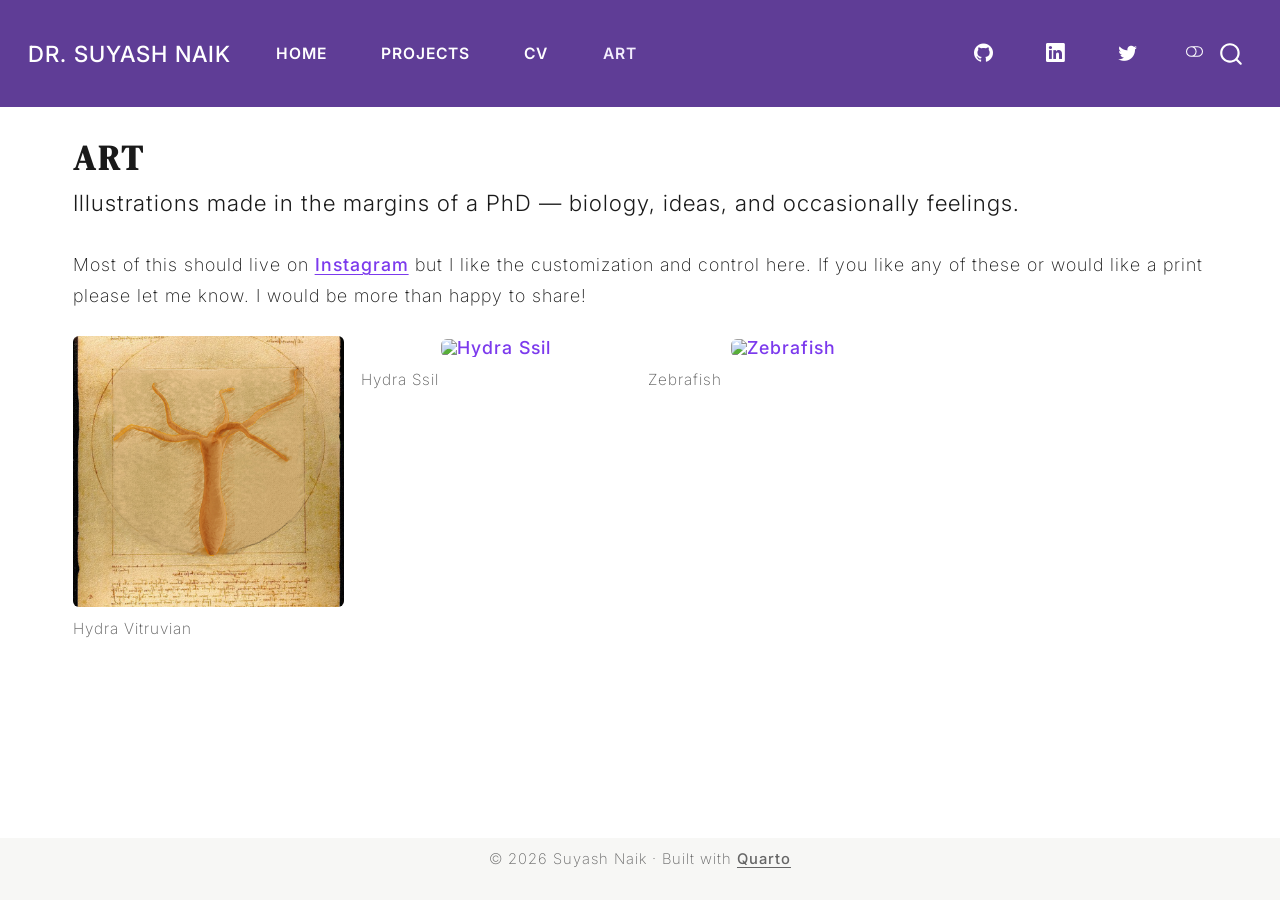
==== art/index.html @ c15da22a "Built site for gh-pages" ====
<!DOCTYPE html>
<html xmlns="http://www.w3.org/1999/xhtml" lang="en" xml:lang="en"><head>

<meta charset="utf-8">
<meta name="generator" content="quarto-1.9.38">

<meta name="viewport" content="width=device-width, initial-scale=1.0, user-scalable=yes">


<title>Art – Dr.&nbsp;Suyash Naik</title>
<style>
/* Default styles provided by pandoc.
** See https://pandoc.org/MANUAL.html#variables-for-html for config info.
*/
code{white-space: pre-wrap;}
span.smallcaps{font-variant: small-caps;}
div.columns{display: flex; gap: min(4vw, 1.5em);}
div.column{flex: auto; overflow-x: auto;}
div.hanging-indent{margin-left: 1.5em; text-indent: -1.5em;}
ul.task-list{list-style: none;}
ul.task-list li input[type="checkbox"] {
  width: 0.8em;
  margin: 0 0.8em 0.2em -1em; /* quarto-specific, see https://github.com/quarto-dev/quarto-cli/issues/4556 */ 
  vertical-align: middle;
}
</style>


<script src="../site_libs/quarto-nav/quarto-nav.js"></script>
<script src="../site_libs/clipboard/clipboard.min.js"></script>
<script src="../site_libs/quarto-search/autocomplete.umd.js"></script>
<script src="../site_libs/quarto-search/fuse.min.js"></script>
<script src="../site_libs/quarto-search/quarto-search.js"></script>
<meta name="quarto:offset" content="../">
<link href="../assets/img/favicon.ico" rel="icon">
<script src="../site_libs/quarto-html/quarto.js" type="module"></script>
<script src="../site_libs/quarto-html/tabsets/tabsets.js" type="module"></script>
<script src="../site_libs/quarto-html/popper.min.js"></script>
<script src="../site_libs/quarto-html/tippy.umd.min.js"></script>
<link href="../site_libs/quarto-html/tippy.css" rel="stylesheet">
<link href="../site_libs/quarto-html/quarto-syntax-highlighting-15634bcf2e68342d4ad2dfa704d543f6.css" rel="stylesheet" class="quarto-color-scheme" id="quarto-text-highlighting-styles">
<link href="../site_libs/quarto-html/quarto-syntax-highlighting-dark-0a6b7249c26820e032cb0bd839ff02b1.css" rel="stylesheet" class="quarto-color-scheme quarto-color-alternate" id="quarto-text-highlighting-styles">
<link href="../site_libs/quarto-html/quarto-syntax-highlighting-15634bcf2e68342d4ad2dfa704d543f6.css" rel="stylesheet" class="quarto-color-scheme-extra" id="quarto-text-highlighting-styles">
<script src="../site_libs/bootstrap/bootstrap.min.js"></script>
<link href="../site_libs/bootstrap/bootstrap-icons.css" rel="stylesheet">
<link href="../site_libs/bootstrap/bootstrap-cf5e4d23f80d89912a945f3baa4486ff.min.css" rel="stylesheet" append-hash="true" class="quarto-color-scheme" id="quarto-bootstrap" data-mode="light">
<link href="../site_libs/bootstrap/bootstrap-dark-5919550fcf3452d0a7161f72329457ad.min.css" rel="stylesheet" append-hash="true" class="quarto-color-scheme quarto-color-alternate" id="quarto-bootstrap" data-mode="light">
<link href="../site_libs/bootstrap/bootstrap-cf5e4d23f80d89912a945f3baa4486ff.min.css" rel="stylesheet" append-hash="true" class="quarto-color-scheme-extra" id="quarto-bootstrap" data-mode="light">
<script src="../site_libs/quarto-contrib/glightbox/glightbox.min.js"></script>
<link href="../site_libs/quarto-contrib/glightbox/glightbox.min.css" rel="stylesheet">
<link href="../site_libs/quarto-contrib/glightbox/lightbox.css" rel="stylesheet">
<script id="quarto-search-options" type="application/json">{
  "location": "navbar",
  "copy-button": false,
  "collapse-after": 3,
  "panel-placement": "end",
  "type": "overlay",
  "limit": 50,
  "keyboard-shortcut": [
    "f",
    "/",
    "s"
  ],
  "show-item-context": false,
  "language": {
    "search-no-results-text": "No results",
    "search-matching-documents-text": "matching documents",
    "search-copy-link-title": "Copy link to search",
    "search-hide-matches-text": "Hide additional matches",
    "search-more-match-text": "more match in this document",
    "search-more-matches-text": "more matches in this document",
    "search-clear-button-title": "Clear",
    "search-text-placeholder": "",
    "search-detached-cancel-button-title": "Cancel",
    "search-submit-button-title": "Submit",
    "search-label": "Search"
  }
}</script>
<style>html{ scroll-behavior: smooth; }</style>


</head>

<body class="nav-fixed quarto-light"><script id="quarto-html-before-body" type="application/javascript">
    const toggleBodyColorMode = (bsSheetEl) => {
      const mode = bsSheetEl.getAttribute("data-mode");
      const bodyEl = window.document.querySelector("body");
      if (mode === "dark") {
        bodyEl.classList.add("quarto-dark");
        bodyEl.classList.remove("quarto-light");
      } else {
        bodyEl.classList.add("quarto-light");
        bodyEl.classList.remove("quarto-dark");
      }
    }
    const toggleBodyColorPrimary = () => {
      const bsSheetEl = window.document.querySelector("link#quarto-bootstrap:not([rel=disabled-stylesheet])");
      if (bsSheetEl) {
        toggleBodyColorMode(bsSheetEl);
      }
    }
    const setColorSchemeToggle = (alternate) => {
      const toggles = window.document.querySelectorAll('.quarto-color-scheme-toggle');
      for (let i=0; i < toggles.length; i++) {
        const toggle = toggles[i];
        if (toggle) {
          if (alternate) {
            toggle.classList.add("alternate");
          } else {
            toggle.classList.remove("alternate");
          }
        }
      }
    };
    const toggleColorMode = (alternate) => {
      // Switch the stylesheets
      const primaryStylesheets = window.document.querySelectorAll('link.quarto-color-scheme:not(.quarto-color-alternate)');
      const alternateStylesheets = window.document.querySelectorAll('link.quarto-color-scheme.quarto-color-alternate');
      manageTransitions('#quarto-margin-sidebar .nav-link', false);
      if (alternate) {
        // note: dark is layered on light, we don't disable primary!
        enableStylesheet(alternateStylesheets);
        for (const sheetNode of alternateStylesheets) {
          if (sheetNode.id === "quarto-bootstrap") {
            toggleBodyColorMode(sheetNode);
          }
        }
      } else {
        disableStylesheet(alternateStylesheets);
        enableStylesheet(primaryStylesheets)
        toggleBodyColorPrimary();
      }
      manageTransitions('#quarto-margin-sidebar .nav-link', true);
      // Switch the toggles
      setColorSchemeToggle(alternate)
      // Hack to workaround the fact that safari doesn't
      // properly recolor the scrollbar when toggling (#1455)
      if (navigator.userAgent.indexOf('Safari') > 0 && navigator.userAgent.indexOf('Chrome') == -1) {
        manageTransitions("body", false);
        window.scrollTo(0, 1);
        setTimeout(() => {
          window.scrollTo(0, 0);
          manageTransitions("body", true);
        }, 40);
      }
    }
    const disableStylesheet = (stylesheets) => {
      for (let i=0; i < stylesheets.length; i++) {
        const stylesheet = stylesheets[i];
        stylesheet.rel = 'disabled-stylesheet';
      }
    }
    const enableStylesheet = (stylesheets) => {
      for (let i=0; i < stylesheets.length; i++) {
        const stylesheet = stylesheets[i];
        if(stylesheet.rel !== 'stylesheet') { // for Chrome, which will still FOUC without this check
          stylesheet.rel = 'stylesheet';
        }
      }
    }
    const manageTransitions = (selector, allowTransitions) => {
      const els = window.document.querySelectorAll(selector);
      for (let i=0; i < els.length; i++) {
        const el = els[i];
        if (allowTransitions) {
          el.classList.remove('notransition');
        } else {
          el.classList.add('notransition');
        }
      }
    }
    const isFileUrl = () => {
      return window.location.protocol === 'file:';
    }
    const hasAlternateSentinel = () => {
      let styleSentinel = getColorSchemeSentinel();
      if (styleSentinel !== null) {
        return styleSentinel === "alternate";
      } else {
        return false;
      }
    }
    const setStyleSentinel = (alternate) => {
      const value = alternate ? "alternate" : "default";
      if (!isFileUrl()) {
        window.localStorage.setItem("quarto-color-scheme", value);
      } else {
        localAlternateSentinel = value;
      }
    }
    const getColorSchemeSentinel = () => {
      if (!isFileUrl()) {
        const storageValue = window.localStorage.getItem("quarto-color-scheme");
        return storageValue != null ? storageValue : localAlternateSentinel;
      } else {
        return localAlternateSentinel;
      }
    }
    const toggleGiscusIfUsed = (isAlternate, darkModeDefault) => {
      const baseTheme = document.querySelector('#giscus-base-theme')?.value ?? 'light';
      const alternateTheme = document.querySelector('#giscus-alt-theme')?.value ?? 'dark';
      let newTheme = '';
      if(authorPrefersDark) {
        newTheme = isAlternate ? baseTheme : alternateTheme;
      } else {
        newTheme = isAlternate ? alternateTheme : baseTheme;
      }
      const changeGiscusTheme = () => {
        // From: https://github.com/giscus/giscus/issues/336
        const sendMessage = (message) => {
          const iframe = document.querySelector('iframe.giscus-frame');
          if (!iframe) return;
          iframe.contentWindow.postMessage({ giscus: message }, 'https://giscus.app');
        }
        sendMessage({
          setConfig: {
            theme: newTheme
          }
        });
      }
      const isGiscussLoaded = window.document.querySelector('iframe.giscus-frame') !== null;
      if (isGiscussLoaded) {
        changeGiscusTheme();
      }
    };
    const authorPrefersDark = false;
    const darkModeDefault = authorPrefersDark;
      document.querySelector('link#quarto-text-highlighting-styles.quarto-color-scheme-extra').rel = 'disabled-stylesheet';
      document.querySelector('link#quarto-bootstrap.quarto-color-scheme-extra').rel = 'disabled-stylesheet';
    let localAlternateSentinel = darkModeDefault ? 'alternate' : 'default';
    // Dark / light mode switch
    window.quartoToggleColorScheme = () => {
      // Read the current dark / light value
      let toAlternate = !hasAlternateSentinel();
      toggleColorMode(toAlternate);
      setStyleSentinel(toAlternate);
      toggleGiscusIfUsed(toAlternate, darkModeDefault);
      window.dispatchEvent(new Event('resize'));
    };
    // Switch to dark mode if need be
    if (hasAlternateSentinel()) {
      toggleColorMode(true);
    } else {
      toggleColorMode(false);
    }
  </script>

<div id="quarto-search-results"></div>
  <header id="quarto-header" class="headroom fixed-top">
    <nav class="navbar navbar-expand-lg " data-bs-theme="dark">
      <div class="navbar-container container-fluid">
      <div class="navbar-brand-container mx-auto">
    <a class="navbar-brand" href="../index.html">
    <span class="navbar-title">Dr.&nbsp;Suyash Naik</span>
    </a>
  </div>
            <div id="quarto-search" class="" title="Search"></div>
          <button class="navbar-toggler" type="button" data-bs-toggle="collapse" data-bs-target="#navbarCollapse" aria-controls="navbarCollapse" role="menu" aria-expanded="false" aria-label="Toggle navigation" onclick="if (window.quartoToggleHeadroom) { window.quartoToggleHeadroom(); }">
  <span class="navbar-toggler-icon"></span>
</button>
          <div class="collapse navbar-collapse" id="navbarCollapse">
            <ul class="navbar-nav navbar-nav-scroll me-auto">
  <li class="nav-item">
    <a class="nav-link" href="../index.html"> 
<span class="menu-text">Home</span></a>
  </li>  
  <li class="nav-item">
    <a class="nav-link" href="../projects/index.html"> 
<span class="menu-text">Projects</span></a>
  </li>  
  <li class="nav-item">
    <a class="nav-link" href="../cv.html"> 
<span class="menu-text">CV</span></a>
  </li>  
  <li class="nav-item">
    <a class="nav-link active" href="../art/index.html" aria-current="page"> 
<span class="menu-text">Art</span></a>
  </li>  
</ul>
            <ul class="navbar-nav navbar-nav-scroll ms-auto">
  <li class="nav-item compact">
    <a class="nav-link" href="https://github.com/Suyash-Naik"> <i class="bi bi-github" role="img" aria-label="GitHub">
</i> 
<span class="menu-text"></span></a>
  </li>  
  <li class="nav-item compact">
    <a class="nav-link" href="https://www.linkedin.com/in/suyash-naik-s167s/"> <i class="bi bi-linkedin" role="img" aria-label="LinkedIn">
</i> 
<span class="menu-text"></span></a>
  </li>  
  <li class="nav-item compact">
    <a class="nav-link" href="https://twitter.com/SuyashNaik6"> <i class="bi bi-twitter" role="img" aria-label="Twitter">
</i> 
<span class="menu-text"></span></a>
  </li>  
</ul>
          </div> <!-- /navcollapse -->
            <div class="quarto-navbar-tools">
  <a href="" class="quarto-color-scheme-toggle quarto-navigation-tool  px-1" onclick="window.quartoToggleColorScheme(); return false;" title="Toggle dark mode"><i class="bi"></i></a>
</div>
      </div> <!-- /container-fluid -->
    </nav>
</header>
<!-- content -->
<div id="quarto-content" class="quarto-container page-columns page-rows-contents page-layout-full page-navbar">
<!-- sidebar -->
<!-- margin-sidebar -->
    
<!-- main -->
<main class="content column-page" id="quarto-document-content">


<header id="title-block-header" class="quarto-title-block default">
<div class="quarto-title">
<h1 class="title">Art</h1>
<p class="subtitle lead">Illustrations made in the margins of a PhD — biology, ideas, and occasionally feelings.</p>
</div>



<div class="quarto-title-meta column-page">

    
  
    
  </div>
  


</header>


<p>Most of this should live on <a href="https://www.instagram.com/suyash_suedt/">Instagram</a> but I like the customization and control here. If you like any of these or would like a print please let me know. I would be more than happy to share!</p>
<!--
The lightbox="true" makes them click-to-expand automatically
     (requires: quarto add quarto-ext/lightbox)
-->
<div class="art-gallery">
<div class="quarto-figure quarto-figure-center">
<figure class="figure">
<p><a href="assets/img/art/Hydravitruvitous.jpg" class="lightbox" data-glightbox="description: .lightbox-desc-1;title:Hydra Vitruvian;" data-gallery="quarto-lightbox-gallery-1" title="Hydra Vitruvian"><img src="assets/img/art/Hydravitruvitous.jpg" class="img-fluid figure-img" alt="Hydra Vitruvian"></a></p>
<figcaption>Hydra Vitruvian</figcaption>
</figure>
</div>
<div class="quarto-figure quarto-figure-center">
<figure class="figure">
<p><a href="assets/img/art/Hydrassil.png" class="lightbox" data-glightbox="description: .lightbox-desc-2;title:Hydra Ssil;" data-gallery="quarto-lightbox-gallery-2" title="Hydra Ssil"><img src="assets/img/art/Hydrassil.png" class="img-fluid figure-img" alt="Hydra Ssil"></a></p>
<figcaption>Hydra Ssil</figcaption>
</figure>
</div>
<div class="quarto-figure quarto-figure-center">
<figure class="figure">
<p><a href="assets/img/art/Zebra_green.png" class="lightbox" data-glightbox="description: .lightbox-desc-3;title:Zebrafish;" data-gallery="quarto-lightbox-gallery-3" title="Zebrafish"><img src="assets/img/art/Zebra_green.png" class="img-fluid figure-img" alt="Zebrafish"></a></p>
<figcaption>Zebrafish</figcaption>
</figure>
</div>
</div>


<div class="hidden" aria-hidden="true">
<div class="glightbox-desc lightbox-desc-1">
<p>Hydra Vitruvian — As on one branch so on the other, virtuvian symmetry organizing body structure in the hydra. Made in the endings of a early journey, 2017.</p>
</div>
<div class="glightbox-desc lightbox-desc-2">
<p>Hydra Ssil — A hydra, a tree, and the movement on the tree of life. Made to celebrate <a href="https://doi-org/10.1242/jeb.232702">this discovery</a>, 2020.</p>
</div>
<div class="glightbox-desc lightbox-desc-3">
<p>Zebrafish — The mind boggling mysteries of fish skin morphogensis. Made at a time of flowing thoughts and ideas, 2021.</p>
</div>
</div>

</main> <!-- /main -->
<script id="quarto-html-after-body" type="application/javascript">
  window.document.addEventListener("DOMContentLoaded", function (event) {
    // Ensure there is a toggle, if there isn't float one in the top right
    if (window.document.querySelector('.quarto-color-scheme-toggle') === null) {
      const a = window.document.createElement('a');
      a.classList.add('top-right');
      a.classList.add('quarto-color-scheme-toggle');
      a.href = "";
      a.onclick = function() { try { window.quartoToggleColorScheme(); } catch {} return false; };
      const i = window.document.createElement("i");
      i.classList.add('bi');
      a.appendChild(i);
      window.document.body.appendChild(a);
    }
    setColorSchemeToggle(hasAlternateSentinel())
    const isCodeAnnotation = (el) => {
      for (const clz of el.classList) {
        if (clz.startsWith('code-annotation-')) {                     
          return true;
        }
      }
      return false;
    }
    const onCopySuccess = function(e) {
      // button target
      const button = e.trigger;
      // don't keep focus
      button.blur();
      // flash "checked"
      button.classList.add('code-copy-button-checked');
      var currentTitle = button.getAttribute("title");
      button.setAttribute("title", "Copied!");
      let tooltip;
      if (window.bootstrap) {
        button.setAttribute("data-bs-toggle", "tooltip");
        button.setAttribute("data-bs-placement", "left");
        button.setAttribute("data-bs-title", "Copied!");
        tooltip = new bootstrap.Tooltip(button, 
          { trigger: "manual", 
            customClass: "code-copy-button-tooltip",
            offset: [0, -8]});
        tooltip.show();    
      }
      setTimeout(function() {
        if (tooltip) {
          tooltip.hide();
          button.removeAttribute("data-bs-title");
          button.removeAttribute("data-bs-toggle");
          button.removeAttribute("data-bs-placement");
        }
        button.setAttribute("title", currentTitle);
        button.classList.remove('code-copy-button-checked');
      }, 1000);
      // clear code selection
      e.clearSelection();
    }
    const getTextToCopy = function(trigger) {
      const outerScaffold = trigger.parentElement.cloneNode(true);
      const codeEl = outerScaffold.querySelector('code');
      for (const childEl of codeEl.children) {
        if (isCodeAnnotation(childEl)) {
          childEl.remove();
        }
      }
      return codeEl.innerText;
    }
    const clipboard = new window.ClipboardJS('.code-copy-button:not([data-in-quarto-modal])', {
      text: getTextToCopy
    });
    clipboard.on('success', onCopySuccess);
    if (window.document.getElementById('quarto-embedded-source-code-modal')) {
      const clipboardModal = new window.ClipboardJS('.code-copy-button[data-in-quarto-modal]', {
        text: getTextToCopy,
        container: window.document.getElementById('quarto-embedded-source-code-modal')
      });
      clipboardModal.on('success', onCopySuccess);
    }
      var localhostRegex = new RegExp(/^(?:http|https):\/\/localhost\:?[0-9]*\//);
      var mailtoRegex = new RegExp(/^mailto:/);
        var filterRegex = new RegExp("https:\/\/suyashnaik\.com");
      var isInternal = (href) => {
          return filterRegex.test(href) || localhostRegex.test(href) || mailtoRegex.test(href);
      }
      // Inspect non-navigation links and adorn them if external
     var links = window.document.querySelectorAll('a[href]:not(.nav-link):not(.navbar-brand):not(.toc-action):not(.sidebar-link):not(.sidebar-item-toggle):not(.pagination-link):not(.no-external):not([aria-hidden]):not(.dropdown-item):not(.quarto-navigation-tool):not(.about-link)');
      for (var i=0; i<links.length; i++) {
        const link = links[i];
        if (!isInternal(link.href)) {
          // undo the damage that might have been done by quarto-nav.js in the case of
          // links that we want to consider external
          if (link.dataset.originalHref !== undefined) {
            link.href = link.dataset.originalHref;
          }
        }
      }
    function tippyHover(el, contentFn, onTriggerFn, onUntriggerFn) {
      const config = {
        allowHTML: true,
        maxWidth: 500,
        delay: 100,
        arrow: false,
        appendTo: function(el) {
            return el.parentElement;
        },
        interactive: true,
        interactiveBorder: 10,
        theme: 'quarto',
        placement: 'bottom-start',
      };
      if (contentFn) {
        config.content = contentFn;
      }
      if (onTriggerFn) {
        config.onTrigger = onTriggerFn;
      }
      if (onUntriggerFn) {
        config.onUntrigger = onUntriggerFn;
      }
      window.tippy(el, config); 
    }
    const noterefs = window.document.querySelectorAll('a[role="doc-noteref"]');
    for (var i=0; i<noterefs.length; i++) {
      const ref = noterefs[i];
      tippyHover(ref, function() {
        // use id or data attribute instead here
        let href = ref.getAttribute('data-footnote-href') || ref.getAttribute('href');
        try { href = new URL(href).hash; } catch {}
        const id = href.replace(/^#\/?/, "");
        const note = window.document.getElementById(id);
        if (note) {
          return note.innerHTML;
        } else {
          return "";
        }
      });
    }
    const xrefs = window.document.querySelectorAll('a.quarto-xref');
    const processXRef = (id, note) => {
      // Strip column container classes
      const stripColumnClz = (el) => {
        el.classList.remove("page-full", "page-columns");
        if (el.children) {
          for (const child of el.children) {
            stripColumnClz(child);
          }
        }
      }
      stripColumnClz(note)
      if (id === null || id.startsWith('sec-')) {
        // Special case sections, only their first couple elements
        const container = document.createElement("div");
        if (note.children && note.children.length > 2) {
          container.appendChild(note.children[0].cloneNode(true));
          for (let i = 1; i < note.children.length; i++) {
            const child = note.children[i];
            if (child.tagName === "P" && child.innerText === "") {
              continue;
            } else {
              container.appendChild(child.cloneNode(true));
              break;
            }
          }
          if (window.Quarto?.typesetMath) {
            window.Quarto.typesetMath(container);
          }
          return container.innerHTML
        } else {
          if (window.Quarto?.typesetMath) {
            window.Quarto.typesetMath(note);
          }
          return note.innerHTML;
        }
      } else {
        // Remove any anchor links if they are present
        const anchorLink = note.querySelector('a.anchorjs-link');
        if (anchorLink) {
          anchorLink.remove();
        }
        if (window.Quarto?.typesetMath) {
          window.Quarto.typesetMath(note);
        }
        if (note.classList.contains("callout")) {
          return note.outerHTML;
        } else {
          return note.innerHTML;
        }
      }
    }
    for (var i=0; i<xrefs.length; i++) {
      const xref = xrefs[i];
      tippyHover(xref, undefined, function(instance) {
        instance.disable();
        let url = xref.getAttribute('href');
        let hash = undefined; 
        if (url.startsWith('#')) {
          hash = url;
        } else {
          try { hash = new URL(url).hash; } catch {}
        }
        if (hash) {
          const id = hash.replace(/^#\/?/, "");
          const note = window.document.getElementById(id);
          if (note !== null) {
            try {
              const html = processXRef(id, note.cloneNode(true));
              instance.setContent(html);
            } finally {
              instance.enable();
              instance.show();
            }
          } else {
            // See if we can fetch this
            fetch(url.split('#')[0])
            .then(res => res.text())
            .then(html => {
              const parser = new DOMParser();
              const htmlDoc = parser.parseFromString(html, "text/html");
              const note = htmlDoc.getElementById(id);
              if (note !== null) {
                const html = processXRef(id, note);
                instance.setContent(html);
              } 
            }).finally(() => {
              instance.enable();
              instance.show();
            });
          }
        } else {
          // See if we can fetch a full url (with no hash to target)
          // This is a special case and we should probably do some content thinning / targeting
          fetch(url)
          .then(res => res.text())
          .then(html => {
            const parser = new DOMParser();
            const htmlDoc = parser.parseFromString(html, "text/html");
            const note = htmlDoc.querySelector('main.content');
            if (note !== null) {
              // This should only happen for chapter cross references
              // (since there is no id in the URL)
              // remove the first header
              if (note.children.length > 0 && note.children[0].tagName === "HEADER") {
                note.children[0].remove();
              }
              const html = processXRef(null, note);
              instance.setContent(html);
            } 
          }).finally(() => {
            instance.enable();
            instance.show();
          });
        }
      }, function(instance) {
      });
    }
        let selectedAnnoteEl;
        const selectorForAnnotation = ( cell, annotation) => {
          let cellAttr = 'data-code-cell="' + cell + '"';
          let lineAttr = 'data-code-annotation="' +  annotation + '"';
          const selector = 'span[' + cellAttr + '][' + lineAttr + ']';
          return selector;
        }
        const selectCodeLines = (annoteEl) => {
          const doc = window.document;
          const targetCell = annoteEl.getAttribute("data-target-cell");
          const targetAnnotation = annoteEl.getAttribute("data-target-annotation");
          const annoteSpan = window.document.querySelector(selectorForAnnotation(targetCell, targetAnnotation));
          const lines = annoteSpan.getAttribute("data-code-lines").split(",");
          const lineIds = lines.map((line) => {
            return targetCell + "-" + line;
          })
          let top = null;
          let height = null;
          let parent = null;
          if (lineIds.length > 0) {
              //compute the position of the single el (top and bottom and make a div)
              const el = window.document.getElementById(lineIds[0]);
              top = el.offsetTop;
              height = el.offsetHeight;
              parent = el.parentElement.parentElement;
            if (lineIds.length > 1) {
              const lastEl = window.document.getElementById(lineIds[lineIds.length - 1]);
              const bottom = lastEl.offsetTop + lastEl.offsetHeight;
              height = bottom - top;
            }
            if (top !== null && height !== null && parent !== null) {
              // cook up a div (if necessary) and position it 
              let div = window.document.getElementById("code-annotation-line-highlight");
              if (div === null) {
                div = window.document.createElement("div");
                div.setAttribute("id", "code-annotation-line-highlight");
                div.style.position = 'absolute';
                parent.appendChild(div);
              }
              div.style.top = top - 2 + "px";
              div.style.height = height + 4 + "px";
              div.style.left = 0;
              let gutterDiv = window.document.getElementById("code-annotation-line-highlight-gutter");
              if (gutterDiv === null) {
                gutterDiv = window.document.createElement("div");
                gutterDiv.setAttribute("id", "code-annotation-line-highlight-gutter");
                gutterDiv.style.position = 'absolute';
                const codeCell = window.document.getElementById(targetCell);
                const gutter = codeCell.querySelector('.code-annotation-gutter');
                gutter.appendChild(gutterDiv);
              }
              gutterDiv.style.top = top - 2 + "px";
              gutterDiv.style.height = height + 4 + "px";
            }
            selectedAnnoteEl = annoteEl;
          }
        };
        const unselectCodeLines = () => {
          const elementsIds = ["code-annotation-line-highlight", "code-annotation-line-highlight-gutter"];
          elementsIds.forEach((elId) => {
            const div = window.document.getElementById(elId);
            if (div) {
              div.remove();
            }
          });
          selectedAnnoteEl = undefined;
        };
          // Handle positioning of the toggle
      window.addEventListener(
        "resize",
        throttle(() => {
          elRect = undefined;
          if (selectedAnnoteEl) {
            selectCodeLines(selectedAnnoteEl);
          }
        }, 10)
      );
      function throttle(fn, ms) {
      let throttle = false;
      let timer;
        return (...args) => {
          if(!throttle) { // first call gets through
              fn.apply(this, args);
              throttle = true;
          } else { // all the others get throttled
              if(timer) clearTimeout(timer); // cancel #2
              timer = setTimeout(() => {
                fn.apply(this, args);
                timer = throttle = false;
              }, ms);
          }
        };
      }
        // Attach click handler to the DT
        const annoteDls = window.document.querySelectorAll('dt[data-target-cell]');
        for (const annoteDlNode of annoteDls) {
          annoteDlNode.addEventListener('click', (event) => {
            const clickedEl = event.target;
            if (clickedEl !== selectedAnnoteEl) {
              unselectCodeLines();
              const activeEl = window.document.querySelector('dt[data-target-cell].code-annotation-active');
              if (activeEl) {
                activeEl.classList.remove('code-annotation-active');
              }
              selectCodeLines(clickedEl);
              clickedEl.classList.add('code-annotation-active');
            } else {
              // Unselect the line
              unselectCodeLines();
              clickedEl.classList.remove('code-annotation-active');
            }
          });
        }
    const findCites = (el) => {
      const parentEl = el.parentElement;
      if (parentEl) {
        const cites = parentEl.dataset.cites;
        if (cites) {
          return {
            el,
            cites: cites.split(' ')
          };
        } else {
          return findCites(el.parentElement)
        }
      } else {
        return undefined;
      }
    };
    var bibliorefs = window.document.querySelectorAll('a[role="doc-biblioref"]');
    for (var i=0; i<bibliorefs.length; i++) {
      const ref = bibliorefs[i];
      const citeInfo = findCites(ref);
      if (citeInfo) {
        tippyHover(citeInfo.el, function() {
          var popup = window.document.createElement('div');
          citeInfo.cites.forEach(function(cite) {
            var citeDiv = window.document.createElement('div');
            citeDiv.classList.add('hanging-indent');
            citeDiv.classList.add('csl-entry');
            var biblioDiv = window.document.getElementById('ref-' + cite);
            if (biblioDiv) {
              citeDiv.innerHTML = biblioDiv.innerHTML;
            }
            popup.appendChild(citeDiv);
          });
          return popup.innerHTML;
        });
      }
    }
  });
  </script>
</div> <!-- /content -->
<footer class="footer">
  <div class="nav-footer">
    <div class="nav-footer-left">
      &nbsp;
    </div>   
    <div class="nav-footer-center">
<p>© 2026 Suyash Naik · Built with <a href="https://quarto.org">Quarto</a></p>
</div>
    <div class="nav-footer-right">
      &nbsp;
    </div>
  </div>
</footer>
<script>var lightboxQuarto = GLightbox({"closeEffect":"zoom","descPosition":"bottom","loop":false,"openEffect":"zoom","selector":".lightbox"});
(function() {
  let previousOnload = window.onload;
  window.onload = () => {
    if (previousOnload) {
      previousOnload();
    }
    lightboxQuarto.on('slide_before_load', (data) => {
      const { slideIndex, slideNode, slideConfig, player, trigger } = data;
      const href = trigger.getAttribute('href');
      if (href !== null) {
        const imgEl = window.document.querySelector(`a[href="${href}"] img`);
        if (imgEl !== null) {
          const srcAttr = imgEl.getAttribute("src");
          if (srcAttr && srcAttr.startsWith("data:")) {
            slideConfig.href = srcAttr;
          }
        }
      } 
    });
  
    lightboxQuarto.on('slide_after_load', (data) => {
      const { slideIndex, slideNode, slideConfig, player, trigger } = data;
      if (window.Quarto?.typesetMath) {
        window.Quarto.typesetMath(slideNode);
      }
    });
  
  };
  
})();
          </script>




<script src="../site_libs/quarto-html/zenscroll-min.js"></script>
</body></html>
---- site_libs/quarto-html/tippy.css ----
.tippy-box[data-animation=fade][data-state=hidden]{opacity:0}[data-tippy-root]{max-width:calc(100vw - 10px)}.tippy-box{position:relative;background-color:#333;color:#fff;border-radius:4px;font-size:14px;line-height:1.4;white-space:normal;outline:0;transition-property:transform,visibility,opacity}.tippy-box[data-placement^=top]>.tippy-arrow{bottom:0}.tippy-box[data-placement^=top]>.tippy-arrow:before{bottom:-7px;left:0;border-width:8px 8px 0;border-top-color:initial;transform-origin:center top}.tippy-box[data-placement^=bottom]>.tippy-arrow{top:0}.tippy-box[data-placement^=bottom]>.tippy-arrow:before{top:-7px;left:0;border-width:0 8px 8px;border-bottom-color:initial;transform-origin:center bottom}.tippy-box[data-placement^=left]>.tippy-arrow{right:0}.tippy-box[data-placement^=left]>.tippy-arrow:before{border-width:8px 0 8px 8px;border-left-color:initial;right:-7px;transform-origin:center left}.tippy-box[data-placement^=right]>.tippy-arrow{left:0}.tippy-box[data-placement^=right]>.tippy-arrow:before{left:-7px;border-width:8px 8px 8px 0;border-right-color:initial;transform-origin:center right}.tippy-box[data-inertia][data-state=visible]{transition-timing-function:cubic-bezier(.54,1.5,.38,1.11)}.tippy-arrow{width:16px;height:16px;color:#333}.tippy-arrow:before{content:"";position:absolute;border-color:transparent;border-style:solid}.tippy-content{position:relative;padding:5px 9px;z-index:1}
---- site_libs/quarto-html/quarto-syntax-highlighting-15634bcf2e68342d4ad2dfa704d543f6.css ----
/* quarto syntax highlight colors */
:root {
  --quarto-hl-ot-color: #003B4F;
  --quarto-hl-at-color: #657422;
  --quarto-hl-ss-color: #20794D;
  --quarto-hl-an-color: #5E5E5E;
  --quarto-hl-fu-color: #4758AB;
  --quarto-hl-st-color: #20794D;
  --quarto-hl-cf-color: #003B4F;
  --quarto-hl-op-color: #5E5E5E;
  --quarto-hl-er-color: #AD0000;
  --quarto-hl-bn-color: #AD0000;
  --quarto-hl-al-color: #AD0000;
  --quarto-hl-va-color: #111111;
  --quarto-hl-bu-color: inherit;
  --quarto-hl-ex-color: inherit;
  --quarto-hl-pp-color: #AD0000;
  --quarto-hl-in-color: #5E5E5E;
  --quarto-hl-vs-color: #20794D;
  --quarto-hl-wa-color: #5E5E5E;
  --quarto-hl-do-color: #5E5E5E;
  --quarto-hl-im-color: #00769E;
  --quarto-hl-ch-color: #20794D;
  --quarto-hl-dt-color: #AD0000;
  --quarto-hl-fl-color: #AD0000;
  --quarto-hl-co-color: #5E5E5E;
  --quarto-hl-cv-color: #5E5E5E;
  --quarto-hl-cn-color: #8f5902;
  --quarto-hl-sc-color: #5E5E5E;
  --quarto-hl-dv-color: #AD0000;
  --quarto-hl-kw-color: #003B4F;
}

/* other quarto variables */
:root {
  --quarto-font-monospace: SFMono-Regular, Menlo, Monaco, Consolas, "Liberation Mono", "Courier New", monospace;
}

/* syntax highlight based on Pandoc's rules */
pre > code.sourceCode > span {
  color: #003B4F;
}

code.sourceCode > span {
  color: #003B4F;
}

div.sourceCode,
div.sourceCode pre.sourceCode {
  color: #003B4F;
}

/* Normal */
code span {
  color: #003B4F;
}

/* Alert */
code span.al {
  color: #AD0000;
  font-style: inherit;
}

/* Annotation */
code span.an {
  color: #5E5E5E;
  font-style: inherit;
}

/* Attribute */
code span.at {
  color: #657422;
  font-style: inherit;
}

/* BaseN */
code span.bn {
  color: #AD0000;
  font-style: inherit;
}

/* BuiltIn */
code span.bu {
  font-style: inherit;
}

/* ControlFlow */
code span.cf {
  color: #003B4F;
  font-weight: bold;
  font-style: inherit;
}

/* Char */
code span.ch {
  color: #20794D;
  font-style: inherit;
}

/* Constant */
code span.cn {
  color: #8f5902;
  font-style: inherit;
}

/* Comment */
code span.co {
  color: #5E5E5E;
  font-style: inherit;
}

/* CommentVar */
code span.cv {
  color: #5E5E5E;
  font-style: italic;
}

/* Documentation */
code span.do {
  color: #5E5E5E;
  font-style: italic;
}

/* DataType */
code span.dt {
  color: #AD0000;
  font-style: inherit;
}

/* DecVal */
code span.dv {
  color: #AD0000;
  font-style: inherit;
}

/* Error */
code span.er {
  color: #AD0000;
  font-style: inherit;
}

/* Extension */
code span.ex {
  font-style: inherit;
}

/* Float */
code span.fl {
  color: #AD0000;
  font-style: inherit;
}

/* Function */
code span.fu {
  color: #4758AB;
  font-style: inherit;
}

/* Import */
code span.im {
  color: #00769E;
  font-style: inherit;
}

/* Information */
code span.in {
  color: #5E5E5E;
  font-style: inherit;
}

/* Keyword */
code span.kw {
  color: #003B4F;
  font-weight: bold;
  font-style: inherit;
}

/* Operator */
code span.op {
  color: #5E5E5E;
  font-style: inherit;
}

/* Other */
code span.ot {
  color: #003B4F;
  font-style: inherit;
}

/* Preprocessor */
code span.pp {
  color: #AD0000;
  font-style: inherit;
}

/* SpecialChar */
code span.sc {
  color: #5E5E5E;
  font-style: inherit;
}

/* SpecialString */
code span.ss {
  color: #20794D;
  font-style: inherit;
}

/* String */
code span.st {
  color: #20794D;
  font-style: inherit;
}

/* Variable */
code span.va {
  color: #111111;
  font-style: inherit;
}

/* VerbatimString */
code span.vs {
  color: #20794D;
  font-style: inherit;
}

/* Warning */
code span.wa {
  color: #5E5E5E;
  font-style: italic;
}

.prevent-inlining {
  content: "</";
}

/*# sourceMappingURL=f23921c56f73e400b49028c9186a1aa0.css.map */
---- site_libs/quarto-html/quarto-syntax-highlighting-dark-0a6b7249c26820e032cb0bd839ff02b1.css ----
/* quarto syntax highlight colors */
:root {
  --quarto-hl-al-color: #f07178;
  --quarto-hl-an-color: #d4d0ab;
  --quarto-hl-at-color: #00e0e0;
  --quarto-hl-bn-color: #d4d0ab;
  --quarto-hl-bu-color: #abe338;
  --quarto-hl-ch-color: #abe338;
  --quarto-hl-co-color: #f8f8f2;
  --quarto-hl-cv-color: #ffd700;
  --quarto-hl-cn-color: #ffd700;
  --quarto-hl-cf-color: #ffa07a;
  --quarto-hl-dt-color: #ffa07a;
  --quarto-hl-dv-color: #d4d0ab;
  --quarto-hl-do-color: #f8f8f2;
  --quarto-hl-er-color: #f07178;
  --quarto-hl-ex-color: #00e0e0;
  --quarto-hl-fl-color: #d4d0ab;
  --quarto-hl-fu-color: #ffa07a;
  --quarto-hl-im-color: #abe338;
  --quarto-hl-in-color: #d4d0ab;
  --quarto-hl-kw-color: #ffa07a;
  --quarto-hl-op-color: #ffa07a;
  --quarto-hl-ot-color: #00e0e0;
  --quarto-hl-pp-color: #dcc6e0;
  --quarto-hl-re-color: #00e0e0;
  --quarto-hl-sc-color: #abe338;
  --quarto-hl-ss-color: #abe338;
  --quarto-hl-st-color: #abe338;
  --quarto-hl-va-color: #00e0e0;
  --quarto-hl-vs-color: #abe338;
  --quarto-hl-wa-color: #dcc6e0;
}

/* other quarto variables */
:root {
  --quarto-font-monospace: SFMono-Regular, Menlo, Monaco, Consolas, "Liberation Mono", "Courier New", monospace;
}

/* syntax highlight based on Pandoc's rules */
pre > code.sourceCode > span {
  color: #f8f8f2;
}

code.sourceCode > span {
  color: #f8f8f2;
}

div.sourceCode,
div.sourceCode pre.sourceCode {
  color: #f8f8f2;
}

/* Normal */
code span {
  color: #f8f8f2;
}

/* Alert */
code span.al {
  color: #f07178;
}

/* Annotation */
code span.an {
  color: #d4d0ab;
}

/* Attribute */
code span.at {
  color: #00e0e0;
}

/* BaseN */
code span.bn {
  color: #d4d0ab;
}

/* BuiltIn */
code span.bu {
  color: #abe338;
}

/* ControlFlow */
code span.cf {
  font-weight: bold;
  color: #ffa07a;
}

/* Char */
code span.ch {
  color: #abe338;
}

/* Constant */
code span.cn {
  color: #ffd700;
}

/* Comment */
code span.co {
  font-style: italic;
  color: #f8f8f2;
}

/* CommentVar */
code span.cv {
  color: #ffd700;
}

/* Documentation */
code span.do {
  color: #f8f8f2;
}

/* DataType */
code span.dt {
  color: #ffa07a;
}

/* DecVal */
code span.dv {
  color: #d4d0ab;
}

/* Error */
code span.er {
  color: #f07178;
  text-decoration: underline;
}

/* Extension */
code span.ex {
  font-weight: bold;
  color: #00e0e0;
}

/* Float */
code span.fl {
  color: #d4d0ab;
}

/* Function */
code span.fu {
  color: #ffa07a;
}

/* Import */
code span.im {
  color: #abe338;
}

/* Information */
code span.in {
  color: #d4d0ab;
}

/* Keyword */
code span.kw {
  font-weight: bold;
  color: #ffa07a;
}

/* Operator */
code span.op {
  color: #ffa07a;
}

/* Other */
code span.ot {
  color: #00e0e0;
}

/* Preprocessor */
code span.pp {
  color: #dcc6e0;
}

/* RegionMarker */
code span.re {
  background-color: #f8f8f2;
  color: #00e0e0;
}

/* SpecialChar */
code span.sc {
  color: #abe338;
}

/* SpecialString */
code span.ss {
  color: #abe338;
}

/* String */
code span.st {
  color: #abe338;
}

/* Variable */
code span.va {
  color: #00e0e0;
}

/* VerbatimString */
code span.vs {
  color: #abe338;
}

/* Warning */
code span.wa {
  color: #dcc6e0;
}

.prevent-inlining {
  content: "</";
}

/*# sourceMappingURL=175367c052bafc98bd680af3479823f0.css.map */
---- site_libs/quarto-html/quarto-syntax-highlighting-15634bcf2e68342d4ad2dfa704d543f6.css ----
/* quarto syntax highlight colors */
:root {
  --quarto-hl-ot-color: #003B4F;
  --quarto-hl-at-color: #657422;
  --quarto-hl-ss-color: #20794D;
  --quarto-hl-an-color: #5E5E5E;
  --quarto-hl-fu-color: #4758AB;
  --quarto-hl-st-color: #20794D;
  --quarto-hl-cf-color: #003B4F;
  --quarto-hl-op-color: #5E5E5E;
  --quarto-hl-er-color: #AD0000;
  --quarto-hl-bn-color: #AD0000;
  --quarto-hl-al-color: #AD0000;
  --quarto-hl-va-color: #111111;
  --quarto-hl-bu-color: inherit;
  --quarto-hl-ex-color: inherit;
  --quarto-hl-pp-color: #AD0000;
  --quarto-hl-in-color: #5E5E5E;
  --quarto-hl-vs-color: #20794D;
  --quarto-hl-wa-color: #5E5E5E;
  --quarto-hl-do-color: #5E5E5E;
  --quarto-hl-im-color: #00769E;
  --quarto-hl-ch-color: #20794D;
  --quarto-hl-dt-color: #AD0000;
  --quarto-hl-fl-color: #AD0000;
  --quarto-hl-co-color: #5E5E5E;
  --quarto-hl-cv-color: #5E5E5E;
  --quarto-hl-cn-color: #8f5902;
  --quarto-hl-sc-color: #5E5E5E;
  --quarto-hl-dv-color: #AD0000;
  --quarto-hl-kw-color: #003B4F;
}

/* other quarto variables */
:root {
  --quarto-font-monospace: SFMono-Regular, Menlo, Monaco, Consolas, "Liberation Mono", "Courier New", monospace;
}

/* syntax highlight based on Pandoc's rules */
pre > code.sourceCode > span {
  color: #003B4F;
}

code.sourceCode > span {
  color: #003B4F;
}

div.sourceCode,
div.sourceCode pre.sourceCode {
  color: #003B4F;
}

/* Normal */
code span {
  color: #003B4F;
}

/* Alert */
code span.al {
  color: #AD0000;
  font-style: inherit;
}

/* Annotation */
code span.an {
  color: #5E5E5E;
  font-style: inherit;
}

/* Attribute */
code span.at {
  color: #657422;
  font-style: inherit;
}

/* BaseN */
code span.bn {
  color: #AD0000;
  font-style: inherit;
}

/* BuiltIn */
code span.bu {
  font-style: inherit;
}

/* ControlFlow */
code span.cf {
  color: #003B4F;
  font-weight: bold;
  font-style: inherit;
}

/* Char */
code span.ch {
  color: #20794D;
  font-style: inherit;
}

/* Constant */
code span.cn {
  color: #8f5902;
  font-style: inherit;
}

/* Comment */
code span.co {
  color: #5E5E5E;
  font-style: inherit;
}

/* CommentVar */
code span.cv {
  color: #5E5E5E;
  font-style: italic;
}

/* Documentation */
code span.do {
  color: #5E5E5E;
  font-style: italic;
}

/* DataType */
code span.dt {
  color: #AD0000;
  font-style: inherit;
}

/* DecVal */
code span.dv {
  color: #AD0000;
  font-style: inherit;
}

/* Error */
code span.er {
  color: #AD0000;
  font-style: inherit;
}

/* Extension */
code span.ex {
  font-style: inherit;
}

/* Float */
code span.fl {
  color: #AD0000;
  font-style: inherit;
}

/* Function */
code span.fu {
  color: #4758AB;
  font-style: inherit;
}

/* Import */
code span.im {
  color: #00769E;
  font-style: inherit;
}

/* Information */
code span.in {
  color: #5E5E5E;
  font-style: inherit;
}

/* Keyword */
code span.kw {
  color: #003B4F;
  font-weight: bold;
  font-style: inherit;
}

/* Operator */
code span.op {
  color: #5E5E5E;
  font-style: inherit;
}

/* Other */
code span.ot {
  color: #003B4F;
  font-style: inherit;
}

/* Preprocessor */
code span.pp {
  color: #AD0000;
  font-style: inherit;
}

/* SpecialChar */
code span.sc {
  color: #5E5E5E;
  font-style: inherit;
}

/* SpecialString */
code span.ss {
  color: #20794D;
  font-style: inherit;
}

/* String */
code span.st {
  color: #20794D;
  font-style: inherit;
}

/* Variable */
code span.va {
  color: #111111;
  font-style: inherit;
}

/* VerbatimString */
code span.vs {
  color: #20794D;
  font-style: inherit;
}

/* Warning */
code span.wa {
  color: #5E5E5E;
  font-style: italic;
}

.prevent-inlining {
  content: "</";
}

/*# sourceMappingURL=f23921c56f73e400b49028c9186a1aa0.css.map */
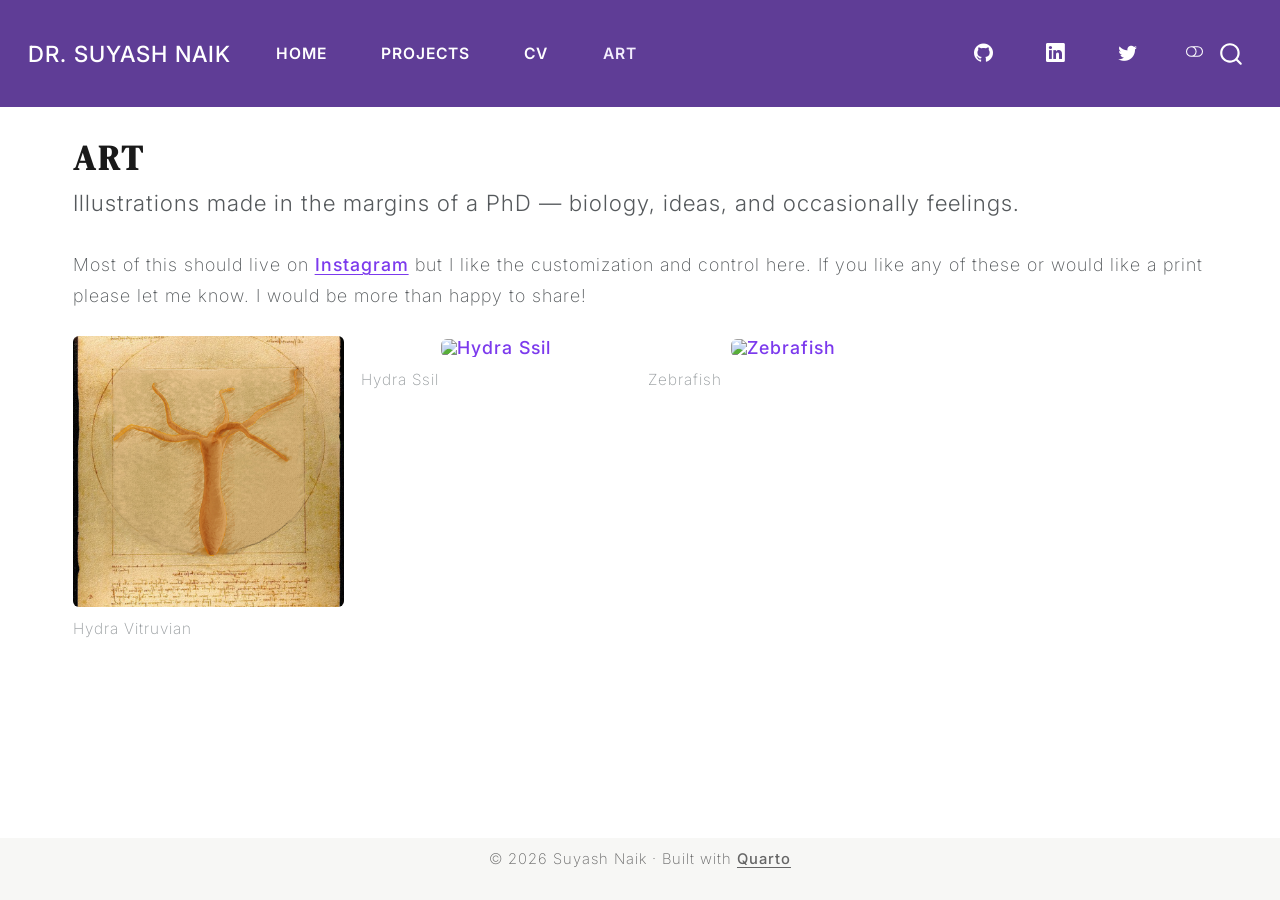
==== commit b20f6786: "Built site for gh-pages" ====
--- a/art/index.html
+++ b/art/index.html
@@ -43,9 +43,9 @@
 <link href="../site_libs/quarto-html/quarto-syntax-highlighting-15634bcf2e68342d4ad2dfa704d543f6.css" rel="stylesheet" class="quarto-color-scheme-extra" id="quarto-text-highlighting-styles">
 <script src="../site_libs/bootstrap/bootstrap.min.js"></script>
 <link href="../site_libs/bootstrap/bootstrap-icons.css" rel="stylesheet">
-<link href="../site_libs/bootstrap/bootstrap-cf5e4d23f80d89912a945f3baa4486ff.min.css" rel="stylesheet" append-hash="true" class="quarto-color-scheme" id="quarto-bootstrap" data-mode="light">
-<link href="../site_libs/bootstrap/bootstrap-dark-5919550fcf3452d0a7161f72329457ad.min.css" rel="stylesheet" append-hash="true" class="quarto-color-scheme quarto-color-alternate" id="quarto-bootstrap" data-mode="light">
-<link href="../site_libs/bootstrap/bootstrap-cf5e4d23f80d89912a945f3baa4486ff.min.css" rel="stylesheet" append-hash="true" class="quarto-color-scheme-extra" id="quarto-bootstrap" data-mode="light">
+<link href="../site_libs/bootstrap/bootstrap-32ae2080fa0e41f846865a76f0f8203c.min.css" rel="stylesheet" append-hash="true" class="quarto-color-scheme" id="quarto-bootstrap" data-mode="light">
+<link href="../site_libs/bootstrap/bootstrap-dark-df7c3c30ad08f1da4e64baeedfa588fd.min.css" rel="stylesheet" append-hash="true" class="quarto-color-scheme quarto-color-alternate" id="quarto-bootstrap" data-mode="dark">
+<link href="../site_libs/bootstrap/bootstrap-32ae2080fa0e41f846865a76f0f8203c.min.css" rel="stylesheet" append-hash="true" class="quarto-color-scheme-extra" id="quarto-bootstrap" data-mode="light">
 <script src="../site_libs/quarto-contrib/glightbox/glightbox.min.js"></script>
 <link href="../site_libs/quarto-contrib/glightbox/glightbox.min.css" rel="stylesheet">
 <link href="../site_libs/quarto-contrib/glightbox/lightbox.css" rel="stylesheet">
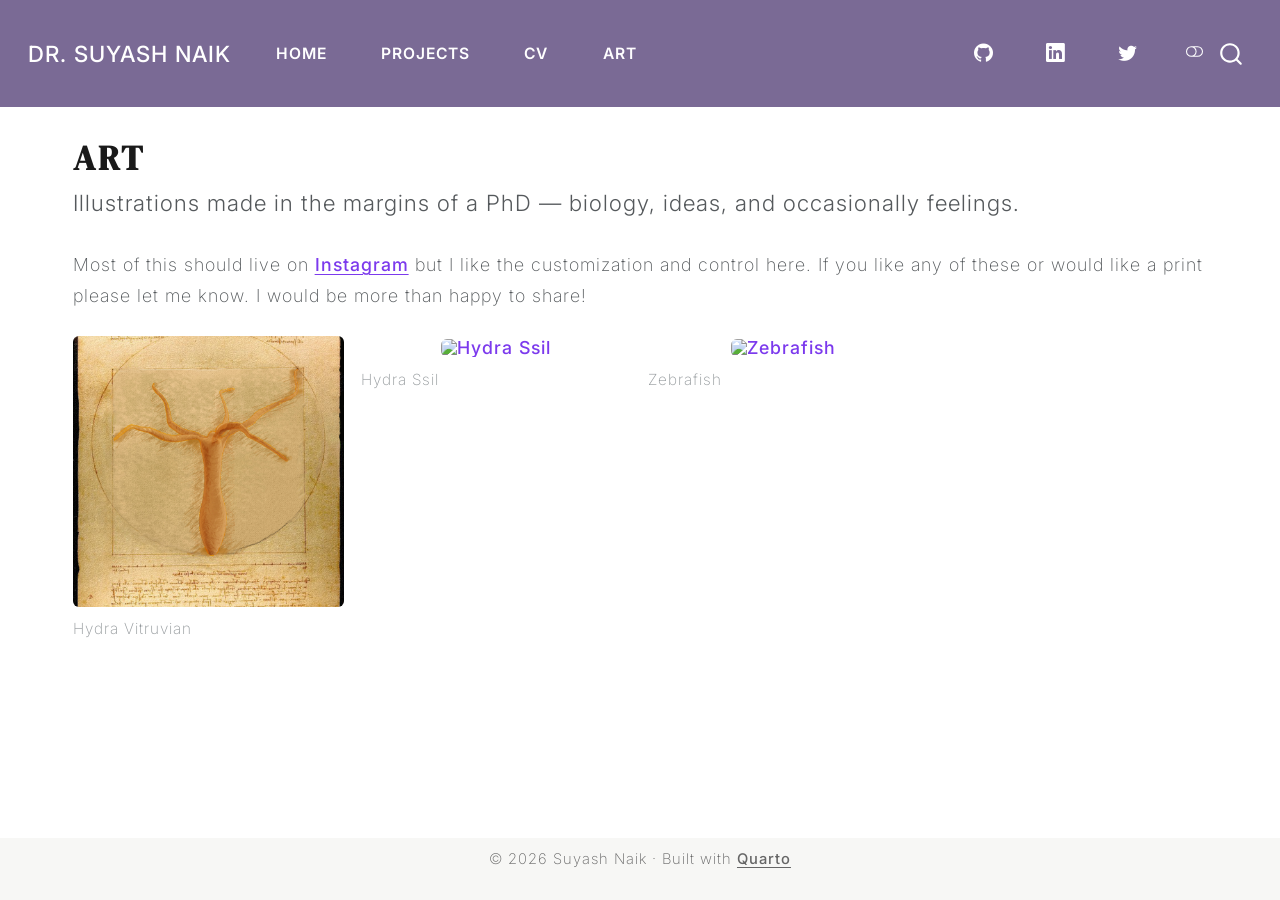
==== commit 1f443c82: "Built site for gh-pages" ====
--- a/art/index.html
+++ b/art/index.html
@@ -43,9 +43,9 @@
 <link href="../site_libs/quarto-html/quarto-syntax-highlighting-15634bcf2e68342d4ad2dfa704d543f6.css" rel="stylesheet" class="quarto-color-scheme-extra" id="quarto-text-highlighting-styles">
 <script src="../site_libs/bootstrap/bootstrap.min.js"></script>
 <link href="../site_libs/bootstrap/bootstrap-icons.css" rel="stylesheet">
-<link href="../site_libs/bootstrap/bootstrap-32ae2080fa0e41f846865a76f0f8203c.min.css" rel="stylesheet" append-hash="true" class="quarto-color-scheme" id="quarto-bootstrap" data-mode="light">
-<link href="../site_libs/bootstrap/bootstrap-dark-df7c3c30ad08f1da4e64baeedfa588fd.min.css" rel="stylesheet" append-hash="true" class="quarto-color-scheme quarto-color-alternate" id="quarto-bootstrap" data-mode="dark">
-<link href="../site_libs/bootstrap/bootstrap-32ae2080fa0e41f846865a76f0f8203c.min.css" rel="stylesheet" append-hash="true" class="quarto-color-scheme-extra" id="quarto-bootstrap" data-mode="light">
+<link href="../site_libs/bootstrap/bootstrap-7963d5d5d32772febe7f11518496a732.min.css" rel="stylesheet" append-hash="true" class="quarto-color-scheme" id="quarto-bootstrap" data-mode="light">
+<link href="../site_libs/bootstrap/bootstrap-dark-8d0ef56c1c810f3213f0ab3192cff152.min.css" rel="stylesheet" append-hash="true" class="quarto-color-scheme quarto-color-alternate" id="quarto-bootstrap" data-mode="dark">
+<link href="../site_libs/bootstrap/bootstrap-7963d5d5d32772febe7f11518496a732.min.css" rel="stylesheet" append-hash="true" class="quarto-color-scheme-extra" id="quarto-bootstrap" data-mode="light">
 <script src="../site_libs/quarto-contrib/glightbox/glightbox.min.js"></script>
 <link href="../site_libs/quarto-contrib/glightbox/glightbox.min.css" rel="stylesheet">
 <link href="../site_libs/quarto-contrib/glightbox/lightbox.css" rel="stylesheet">
